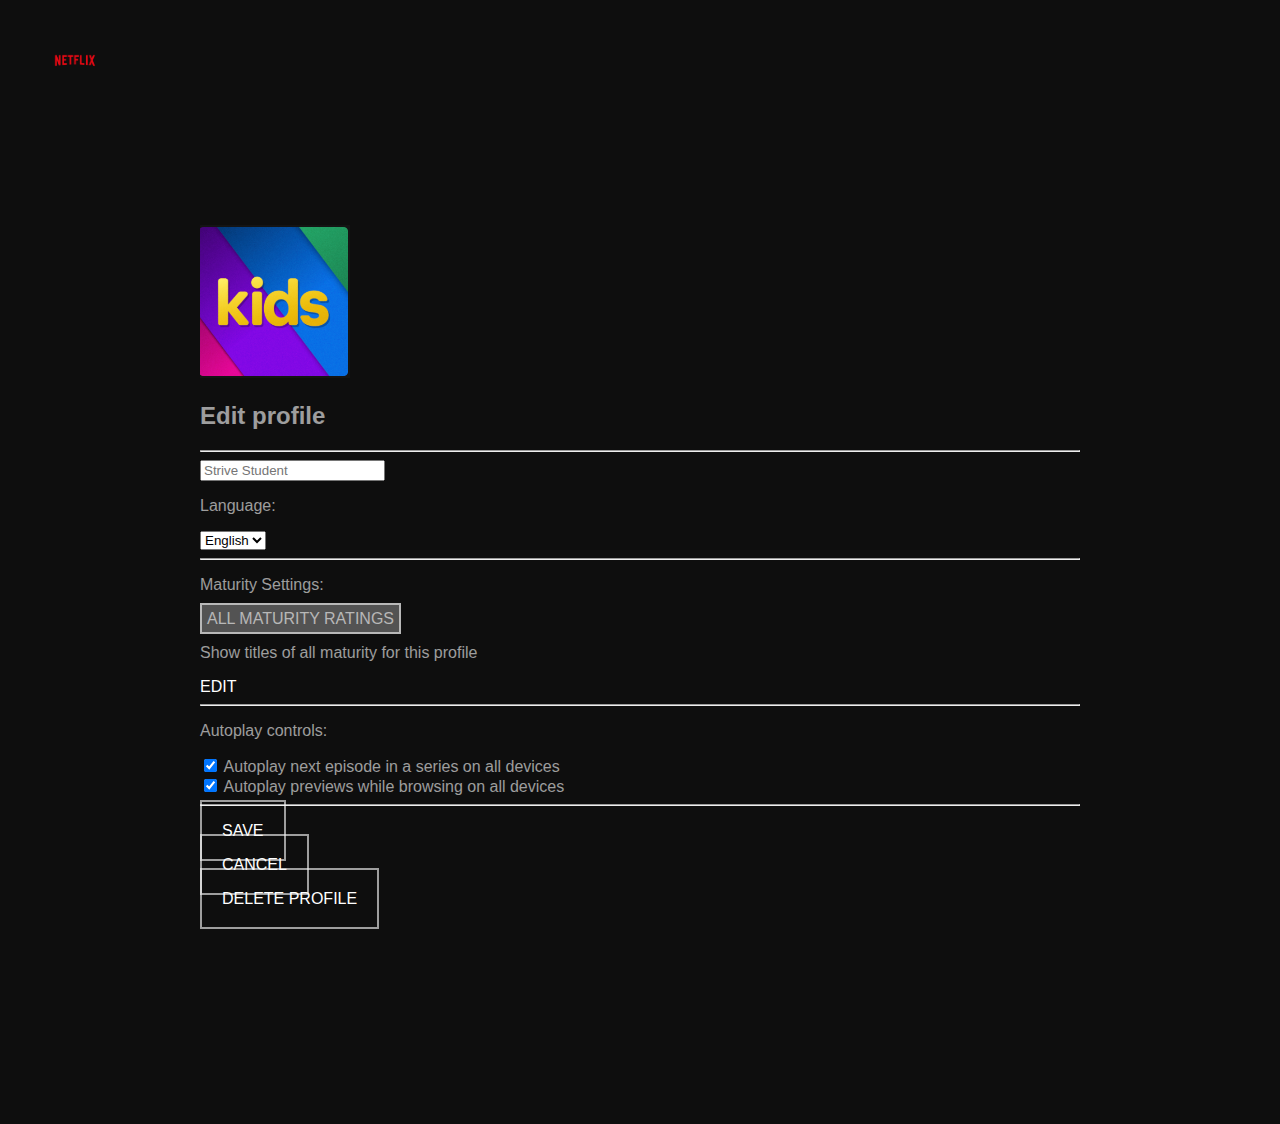
==== profilo.html @ 39c5960f "first commit" ====
<!DOCTYPE html>
<html lang="en">

<head>
    <meta charset="UTF-8">
    <meta name="viewport" content="width=device-width, initial-scale=1.0">
    <link href="https://cdn.jsdelivr.net/npm/bootstrap@5.3.2/dist/css/bootstrap.min.css" rel="stylesheet"
        integrity="sha384-T3c6CoIi6uLrA9TneNEoa7RxnatzjcDSCmG1MXxSR1GAsXEV/Dwwykc2MPK8M2HN" crossorigin="anonymous">
    <link rel="stylesheet" href="https://cdn.jsdelivr.net/npm/bootstrap-icons@1.11.2/font/bootstrap-icons.min.css">
    <link rel="stylesheet" href="css/stile.css">
    <title>Profilo</title>
</head>

<body>
    <header>
        <nav class="navbar bg-dark navbar-dark">
            <div class="container-fluid">
                <a class="navbar-brand" href="index.html"><img src="assets/netflix_logo.png" alt=""></a>
            </div>
        </nav>
    </header>
    <section id="profileBody" class="container">
        <div class="row">
            <div class="col-md-4">
                <img id="profileImg" src="assets/kids_icon.png" alt="iconaProfilo" class="img-fluid">
            </div>
            <div class="col-md-8">
                <h2>Edit profile</h2>
                <hr>
                <div id="nomeForm " class="mb-3 w-50">
                    <input class="form-control  form-control-lg bg-secondary " type="text" placeholder="Strive Student"
                        aria-label="Strive Student">
                </div>
                <div id="linguaForm" class=" mb-3 w-25">
                    <p>Language:</p>
                    <select class="form-select text-white bg-dark" id="floatingSelect" aria-label="Language">
                        <option value="English">English</option>
                        <option value="Italian">Italian</option>
                    </select>
                    <hr>
                </div>
                <div id="maturity" class="mb-3">
                    <p>Maturity Settings:</p>
                    <p><span>ALL MATURITY RATINGS</span></p>
                    <p>Show titles of all maturity for this profile</p>
                    <a href="">EDIT</a>
                </div>
                <hr>
                <div class="mb-3">
                    <p>Autoplay controls:</p>
                    <div class="form-check">
                        <input class="form-check-input" type="checkbox" value="" id="flexCheckAutoplay" checked>
                        <label class="form-check-label" for="flexCheckAutoplay">
                            Autoplay next episode in a series on all devices
                        </label>
                    </div>
                    <div class="form-check">
                        <input class="form-check-input" type="checkbox" value="" id="flexCheckPreviews" checked>
                        <label class="form-check-label" for="flexCheckPreviews">
                            Autoplay previews while browsing on all devices
                        </label>
                    </div>
                </div>
                <hr>
                <div id="tastiProfilo" class="d-flex mb-3">
                    <p class="me-2"><a href="#" class="btn btn-active ">SAVE</a></p>
                    <p class="me-2"><a href="#" class="btn ">CANCEL</a></p>
                    <p><a href="#" class="btn ">DELETE PROFILE</a></p>
                </div>
            </div>
        </div>
    </section>
    <script src="https://cdn.jsdelivr.net/npm/bootstrap@5.3.2/dist/js/bootstrap.bundle.min.js"
        integrity="sha384-C6RzsynM9kWDrMNeT87bh95OGNyZPhcTNXj1NW7RuBCsyN/o0jlpcV8Qyq46cDfL"
        crossorigin="anonymous"></script>
</body>

</html>
---- css/stile.css ----
header{color:rgba(245,245,245,.623)}header img{width:50px;height:auto}a{text-decoration:none;color:#fff}body{color:rgba(245,245,245,.623);background-color:#0e0e0e;margin:50px;font-family:Arial}footer .service a{padding:5px;border:2px solid rgba(245,245,245,.623);width:50}#profileBody{padding:150px}#profileImg{width:150px;height:auto}#tastiProfilo a{color:#fff;padding:20px;border:2px solid rgba(245,245,245,.623);width:50}#maturity span{border:solid 2px;padding:5px;background-color:rgba(245,245,245,.3)}.wrapper{display:grid;grid-template-columns:repeat(3, 100%);overflow:hidden;scroll-behavior:smooth}.wrapper section{width:100%;position:relative;display:grid;grid-template-columns:repeat(5, auto);margin:20px 0}.wrapper section .item{position:relative;padding:0 2px}.wrapper section .item:hover{margin:0 40px;transform:scale(1.2)}.wrapper section .item .heading{position:absolute;bottom:20px;left:20px;color:#fff}.wrapper section .item .duration{position:absolute;bottom:0;left:20px;color:#fff}.wrapper section .arrow__btn{position:absolute;color:#fff;text-decoration:none;font-size:6em;background:#000;width:80px;padding:20px;text-align:center;z-index:1}.wrapper section .left-arrow{top:0;bottom:0;left:0;background:linear-gradient(-90deg, rgba(0, 0, 0, 0) 0%, rgb(0, 0, 0) 100%)}.wrapper section .right-arrow{top:0;bottom:0;right:0;background:linear-gradient(90deg, rgba(0, 0, 0, 0) 0%, rgb(0, 0, 0) 100%)}/*# sourceMappingURL=stile.css.map */
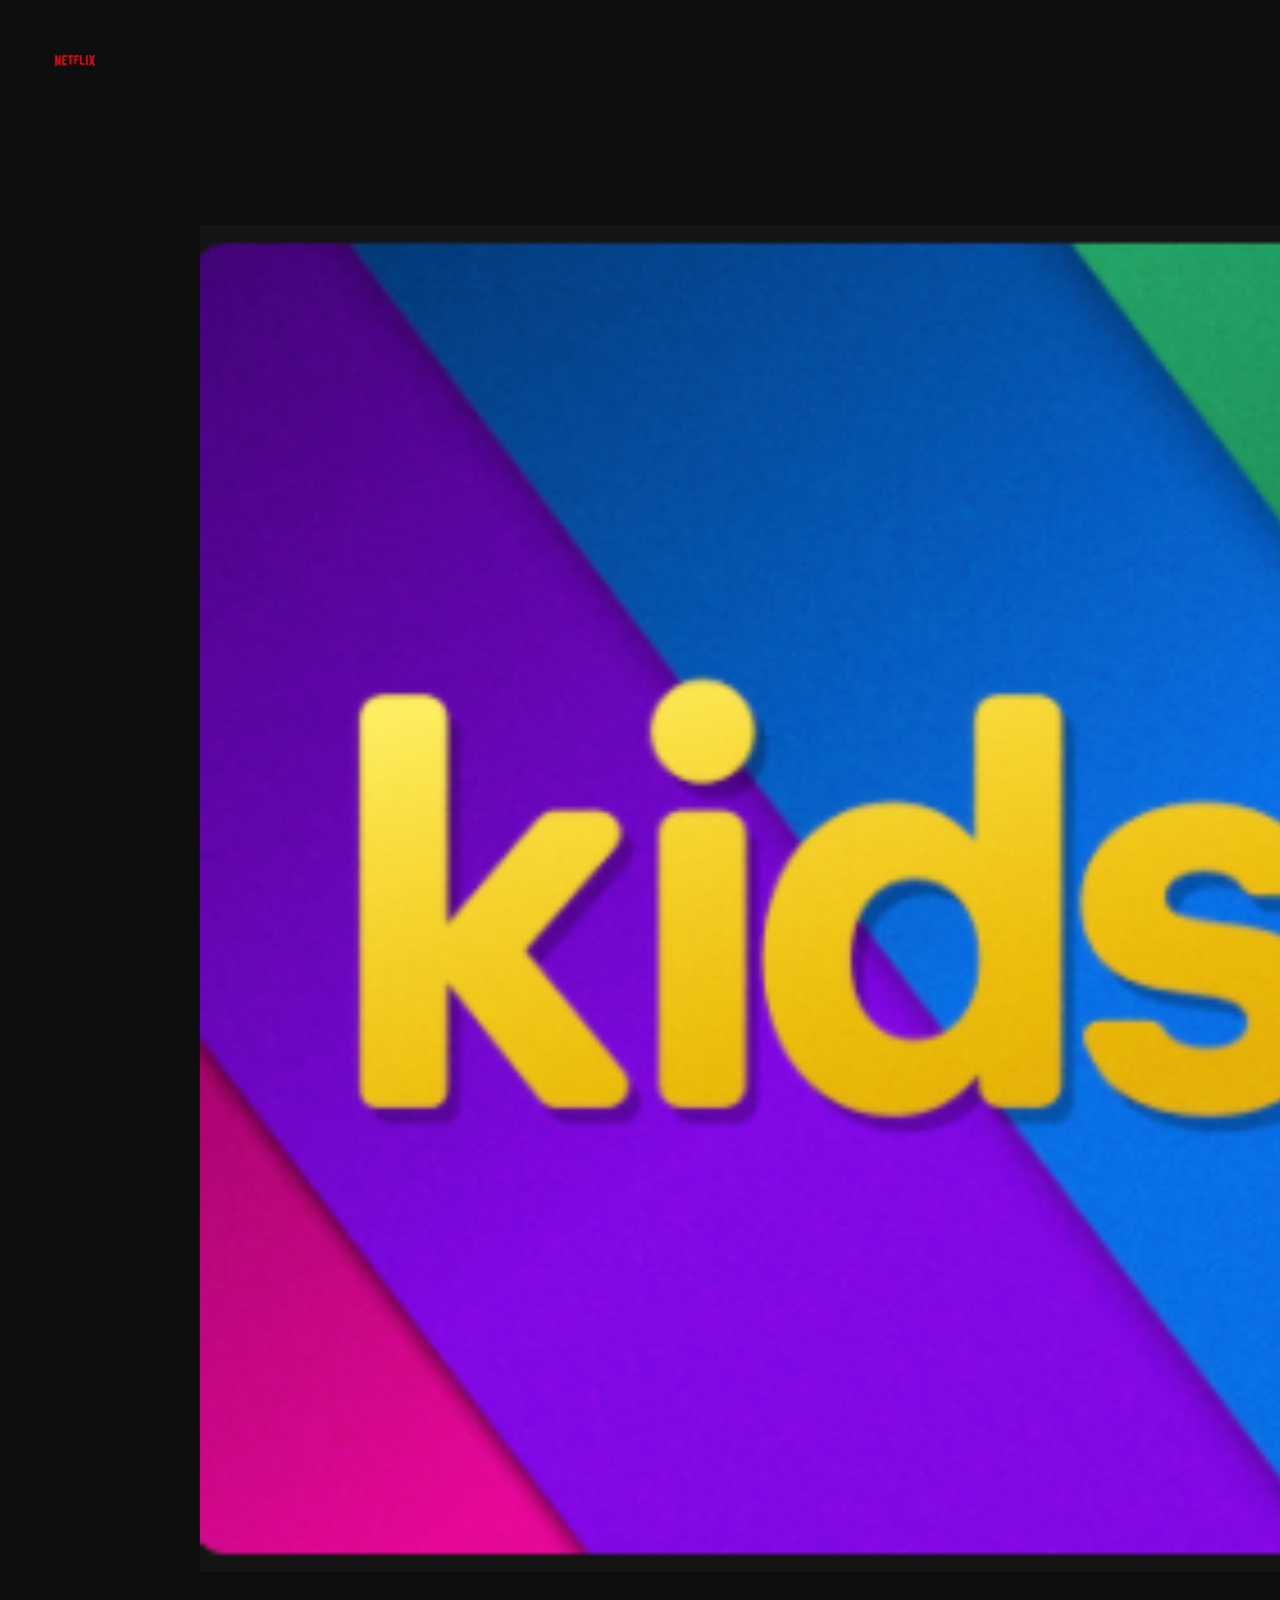
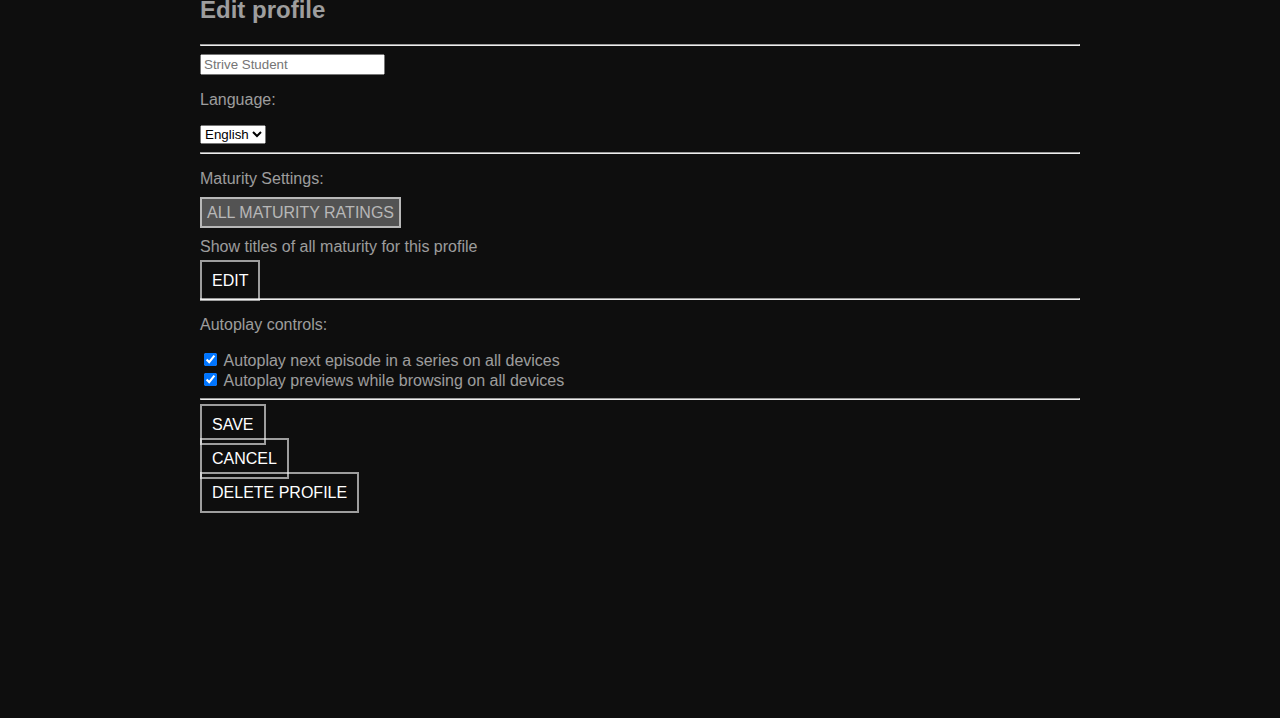
==== commit 9f215421: "modifiche" ====
--- a/profilo.html
+++ b/profilo.html
@@ -20,15 +20,15 @@
         </nav>
     </header>
     <section id="profileBody" class="container">
-        <div class="row">
-            <div class="col-md-4">
+        <div class="d-flex">
+            <div class=" ol-md-2 p-3 mt-5 ">
                 <img id="profileImg" src="assets/kids_icon.png" alt="iconaProfilo" class="img-fluid">
             </div>
-            <div class="col-md-8">
+            <div class=" col-md-8">
                 <h2>Edit profile</h2>
                 <hr>
-                <div id="nomeForm " class="mb-3 w-50">
-                    <input class="form-control  form-control-lg bg-secondary " type="text" placeholder="Strive Student"
+                <div id="nomeForm" class="mb-3 w-50">
+                    <input class="form-control form-control-lg bg-secondary " type="text" placeholder="Strive Student"
                         aria-label="Strive Student">
                 </div>
                 <div id="linguaForm" class=" mb-3 w-25">
--- a/css/stile.css
+++ b/css/stile.css
@@ -1 +1 @@
-header{color:rgba(245,245,245,.623)}header img{width:50px;height:auto}a{text-decoration:none;color:#fff}body{color:rgba(245,245,245,.623);background-color:#0e0e0e;margin:50px;font-family:Arial}footer .service a{padding:5px;border:2px solid rgba(245,245,245,.623);width:50}#profileBody{padding:150px}#profileImg{width:150px;height:auto}#tastiProfilo a{color:#fff;padding:20px;border:2px solid rgba(245,245,245,.623);width:50}#maturity span{border:solid 2px;padding:5px;background-color:rgba(245,245,245,.3)}.wrapper{display:grid;grid-template-columns:repeat(3, 100%);overflow:hidden;scroll-behavior:smooth}.wrapper section{width:100%;position:relative;display:grid;grid-template-columns:repeat(5, auto);margin:20px 0}.wrapper section .item{position:relative;padding:0 2px}.wrapper section .item:hover{margin:0 40px;transform:scale(1.2)}.wrapper section .item .heading{position:absolute;bottom:20px;left:20px;color:#fff}.wrapper section .item .duration{position:absolute;bottom:0;left:20px;color:#fff}.wrapper section .arrow__btn{position:absolute;color:#fff;text-decoration:none;font-size:6em;background:#000;width:80px;padding:20px;text-align:center;z-index:1}.wrapper section .left-arrow{top:0;bottom:0;left:0;background:linear-gradient(-90deg, rgba(0, 0, 0, 0) 0%, rgb(0, 0, 0) 100%)}.wrapper section .right-arrow{top:0;bottom:0;right:0;background:linear-gradient(90deg, rgba(0, 0, 0, 0) 0%, rgb(0, 0, 0) 100%)}/*# sourceMappingURL=stile.css.map */+header{color:rgba(245,245,245,.623)}header img{width:50px;height:auto}a{text-decoration:none;color:#fff}body{color:rgba(245,245,245,.623);background-color:#0e0e0e;margin:50px;font-family:Arial}footer .service a{padding:5px;border:2px solid rgba(245,245,245,.623);width:50}#profileBody{padding:150px}#profileImg{width:150%;height:auto}#tastiProfilo a,#maturity a{color:#fff;padding:10px;border:2px solid rgba(245,245,245,.623);width:50}#maturity span{border:solid 2px;padding:5px;background-color:rgba(245,245,245,.3)}.wrapper{display:grid;grid-template-columns:repeat(3, 100%);overflow:hidden;scroll-behavior:smooth}.wrapper section{width:100%;position:relative;display:grid;grid-template-columns:repeat(5, auto);margin:20px 0}.wrapper section .item{position:relative;padding:0 2px}.wrapper section .item:hover{margin:0 40px;transform:scale(1.2)}.wrapper section .item .heading{position:absolute;bottom:20px;left:20px;color:#fff}.wrapper section .item .duration{position:absolute;bottom:0;left:20px;color:#fff}.wrapper section .item .form-control{color:#fff !important}.wrapper section .arrow__btn{position:absolute;color:#fff;text-decoration:none;font-size:6em;background:#000;width:80px;padding:20px;text-align:center;z-index:1}.wrapper section .left-arrow{top:0;bottom:0;left:0;background:linear-gradient(-90deg, rgba(0, 0, 0, 0) 0%, rgb(0, 0, 0) 100%)}.wrapper section .right-arrow{top:0;bottom:0;right:0;background:linear-gradient(90deg, rgba(0, 0, 0, 0) 0%, rgb(0, 0, 0) 100%)}/*# sourceMappingURL=stile.css.map */